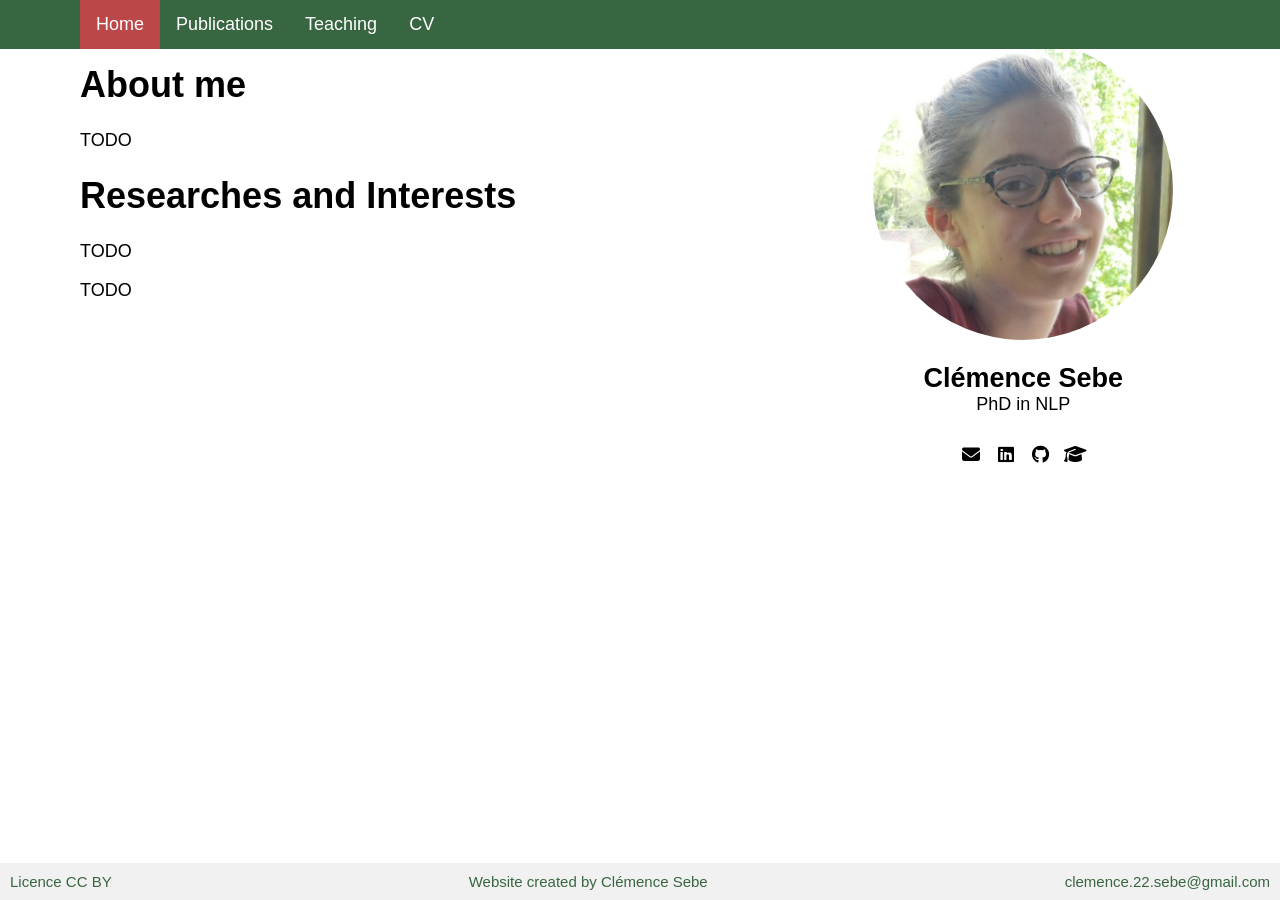
==== index.html @ d8894b18 "add debut site" ====
<!DOCTYPE html>

<html>

    <head>

        <!-- Title of the current page -->
        <title> Home - Clemence Sebe </title>

        <!-- UTF-8 encoding -->
        <meta charset="UTF-8">

        <!-- Load the css files -->
        <link rel="stylesheet" href="css/medias.css">
        <link rel="stylesheet" href="css/style.css">

        <!-- Load icons from online database -->
        <link rel="stylesheet" href="https://cdnjs.cloudflare.com/ajax/libs/font-awesome/6.5.2/css/all.min.css">

        <!-- Load the topnav bar and the footer -->
        <script src="/utils/topnav.js"></script>
        <script src="/utils/footer.js"></script>

    </head>

    <body>

        <div id="topnav"></div>

        <div class="multi-container">

            <div class="main-column">
        
                <h1> About me </h1>

                <p> TODO </p>

                <h1> Researches and Interests </h1>

                <p> TODO </p>

                <p> TODO </p>

            </div>

            <div class="side-column"> 

                <div class="profile">  

                    <img src="/img/sebe_profile.jpeg" alt="Profile picture" class="profile-pic">

                    <div class="social-links"> 

                        <h2 style="margin-bottom: 0; text-align: center;"> Clémence Sebe </h2>
                        <p style="margin-top: 0; margin-bottom: 30px; text-align: center;"> PhD in NLP </p>
                        
                        <a href="mailto:clemence.22.sebe@gmail.com">
                            <i class="fas fa-envelope"></i> 
                        </a>

                        <a href="https://www.linkedin.com/in/clémence-sebe-771ba2261/" target="_blank">
                            <i class="fab fa-linkedin"></i>
                        </a>

                        <a href="https://github.com/ClemenceS" target="_blank">
                            <i class="fab fa-github"></i>
                        </a>

                        <a href="https://scholar.google.com/citations?user=ChzoRoQAAAAJ&hl=fr" target="_blank">
                            <i class="fas fa-graduation-cap"></i>
                        </a>

                    </div>

                </div>

            </div>

        </div>

    </body>

    <footer>
        <div id="footer"></div>
    </footer>

</html>
---- css/medias.css ----
/* multi-container layout stacks when screen too small */
@media screen and (max-width: 768px) {
    .multi-container {
        flex-direction: column;
    }
    .main-column,
    .side-column {
        width: 100%;
    }
}

/* When the screen is less than 600 pixels wide, hide all links, except for the first one ("Home"). Show the link that contains should open and close the topnav (.icon) */
@media screen and (max-width: 600px) {
    .topnav a:not(:first-child) {display: none;}
    .topnav a.icon {
      float: right;
      display: block;
    }
  }
  
  /* The "responsive" class is added to the topnav with JavaScript when the user clicks on the icon. This class makes the topnav look good on small screens (display the links vertically instead of horizontally) */
  @media screen and (max-width: 600px) {
    .topnav.responsive {position: relative;}
    .topnav.responsive a.icon {
      position: absolute;
      right: 0;
      top: 0;
    }
    .topnav.responsive a {
      float: none;
      display: block;
      text-align: left;
    }
  }
---- css/style.css ----
/* COLORS */

:root{
  --color1: #ffffff;
  --color2: #386641; 
  --color3: #000000;
  --color4: #f1f1f1;
  --color5: #bc4749;
  --color6: #a7c957;
  --color7: #ffffff;
}

/* GENERAL PURPOSE */

* {
  box-sizing: border-box;
}

html {
  font-family: Helvetica;
}

body {
  font-weight: 500;
  font-size: 18px;
  text-decoration: none;
  text-align: justify;
  color: var(--color3);
  background-color: var(--color1);
  margin: 0;
}

li {
  margin: 10px 0;
}

table, th, td {
  border: 1px solid var(--color3);
  border-collapse: collapse;
  padding: 10px;
}

/* TOP NAVIGATION BAR */

.topnav {
  background-color: var(--color2);
  position: fixed;
  width: 100%;
  left: 0;
  top: 0;
}

.topnav-content {
  width: min(1200px, 100%);
  margin: 0 auto;
  padding: 0 40px;
  overflow: hidden;
}

.topnav-content a {
  float: left;
  display: block;
  padding: 14px 16px;
  color: var(--color1);
  text-align: center;
  text-decoration: none;
}

.topnav a:hover {
  background-color: var(--color1);
  color: var(--color2);
}

.topnav a.active {
  background-color: var(--color5);
  color: var(--color1);
}

.topnav .icon {
  display: none;
} 

/* PAGE STRUCTURE */

.single-container {
  display: block;
  width: min(1200px, 100%);
  margin: 0 auto;
  padding: 40px;
  margin-bottom: 40px;
}

.multi-container-updown {
  display: block;
  margin: 0 auto;
  width: min(1200px, 100%);
  border: 2px solid var(--color6);
  border-radius: 10px;
  padding: 40px;
  margin-bottom: 40px; /* espace entre les blocs */
  background-color: var(--color7);
}

.multi-container {
  display: flex;
  gap: 20px;
  width: min(1200px, 100%);
  margin: 0 auto;
  padding: 20px;
  margin-bottom: 40px;
}

.main-column {
  flex: 2;
  padding: 20px;
  box-sizing: border-box;
}

.side-column {
  flex: 1;
  padding: 20px;
  display: flex;
  justify-content: center;
  align-items: center;
}

/* PROFILE SIDE BAR */

.profile {
  width: 100%;
  max-width: 300px;
}

.profile-pic {
  width: 100%;
  max-width: 300px;
  height: auto; 
  border-radius: 50%;
  object-fit: cover;
  display: block;
  margin: 0 auto;
}

.social-links {
  text-align: center;
}

.social-links a {
  color: var(--color3);
  text-decoration: none;
}

.social-links i {
  width: 30px;
  text-align: center;
}

/* BLOG POSTS */

.blog-grid {
  display: grid;
  grid-template-columns: repeat(auto-fit, minmax(300px, 1fr));
  width: min(1200px, 100%);
  padding: 40px;
  padding-left: 0;
  padding-right: 0;
  gap: 20px;
}

.post {
  background-color: var(--color4);
  padding: 20px;
  padding-top: 0px;
  text-align:left;
}

.post a {
  color: var(--color3);
  text-decoration: none;
}

.post a:hover {
  text-decoration: underline;
}

.post-sum {
  min-width: 200px;
  max-width: 1000px;
  height: 80px;
  font-size: 16px;
  margin-bottom: 20px;
  overflow: scroll;
}

.post-footer {
  font-size: 15px;
  color: var(--color2);
  bottom: 0;
}

/* FOOTER */

.footer {
  position: fixed;
  left: 0;
  bottom: 0;
  width: 100%;
  background-color: var(--color4);
  color: var(--color2);
  text-align: center;
  font-size: 15px;
  padding: 10px;
  margin: 0;
  display: flex;
  align-items: flex-end;
  justify-content: space-between;
}
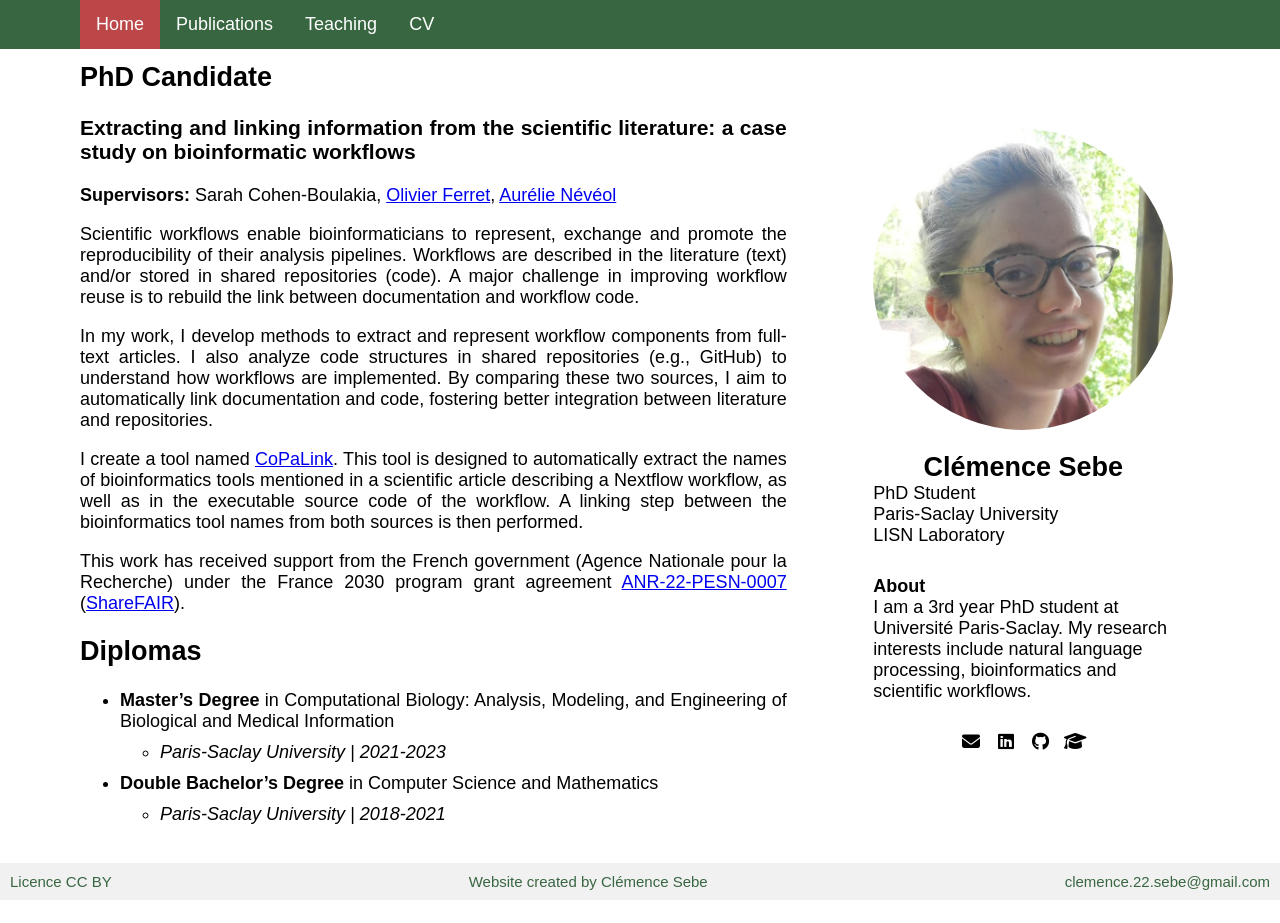
==== commit f051670f: "update website" ====
--- a/index.html
+++ b/index.html
@@ -31,15 +31,29 @@
 
             <div class="main-column">
         
-                <h1> About me </h1>
+                <h2> PhD Candidate </h2>
 
-                <p> TODO </p>
+                <h3> Extracting and linking information from the scientific literature: a case study on bioinformatic workflows</h3>
+                
+                <p><b>Supervisors:</b> Sarah Cohen-Boulakia, <a target="_blank" href="http://oferret.free.fr/">Olivier Ferret</a>, <a target="_blank" href="https://perso.limsi.fr/neveol/">Aurélie Névéol</a></p>
 
-                <h1> Researches and Interests </h1>
+                <p>Scientific workflows enable bioinformaticians to represent, exchange and promote the reproducibility of their analysis pipelines. Workflows are described in the literature (text) and/or stored in shared repositories (code). A major challenge in improving workflow reuse is to rebuild the link between documentation and workflow code.</p>
 
-                <p> TODO </p>
+                <p>In my work, I develop methods to extract and represent workflow components from full-text articles. I also analyze code structures in shared repositories (e.g., GitHub) to understand how workflows are implemented. By comparing these two sources, I aim to automatically link documentation and code, fostering better integration between literature and repositories.</p>
 
-                <p> TODO </p>
+                <p>I create a tool named <a target="_blank" href="https://gitlab.liris.cnrs.fr/sharefair/copalink">CoPaLink</a>. This tool is designed to automatically extract the names of bioinformatics tools mentioned in a scientific article describing a Nextflow workflow, as well as in the executable source code of the workflow. A linking step between the bioinformatics tool names from both sources is then performed.</p>
+
+                <p> This work has received support from the French government (Agence Nationale pour la Recherche) under the France 2030 program grant agreement <a target="_blank" href="https://pepr-santenum.fr/2023/11/08/sharefair/">ANR-22-PESN-0007</a> (<a target="_blank" href="https://projet.liris.cnrs.fr/sharefair/">ShareFAIR</a>).</p>  
+                
+                
+                <h2> Diplomas </h2>
+
+                <ul>
+                    <li> <b>Master’s Degree</b> in Computational Biology: Analysis, Modeling, and Engineering of Biological and Medical Information </li>
+                    <ul> <li><em>Paris-Saclay University | 2021-2023</em></li></ul>
+                    <li> <b>Double Bachelor’s Degree</b> in Computer Science and Mathematics</li>
+                    <ul> <li><em>Paris-Saclay University | 2018-2021</em></li></ul>
+                </ul>
 
             </div>
 
@@ -49,11 +63,17 @@
 
                     <img src="/img/sebe_profile.jpeg" alt="Profile picture" class="profile-pic">
 
+    
                     <div class="social-links"> 
 
                         <h2 style="margin-bottom: 0; text-align: center;"> Clémence Sebe </h2>
-                        <p style="margin-top: 0; margin-bottom: 30px; text-align: center;"> PhD in NLP </p>
+                        <p style="margin: 0; text-align: left;"> PhD Student </p>
+                        <p style="margin: 0; text-align: left;"> Paris-Saclay University</p>
+                        <p style="margin: 0; margin-top: 0; margin-bottom: 30px; text-align: left;"> <a target="_blank" href="https://www.lisn.upsaclay.fr/">LISN Laboratory</a></p>  
                         
+                        <p style="margin: 0; text-align: left;"><b>About</b></p>
+                        <p style="margin: 0; text-align: left; margin-bottom: 30px;">I am a 3rd year PhD student at Université Paris-Saclay. My research interests include natural language processing, bioinformatics and scientific workflows.</p>
+
                         <a href="mailto:clemence.22.sebe@gmail.com">
                             <i class="fas fa-envelope"></i> 
                         </a>
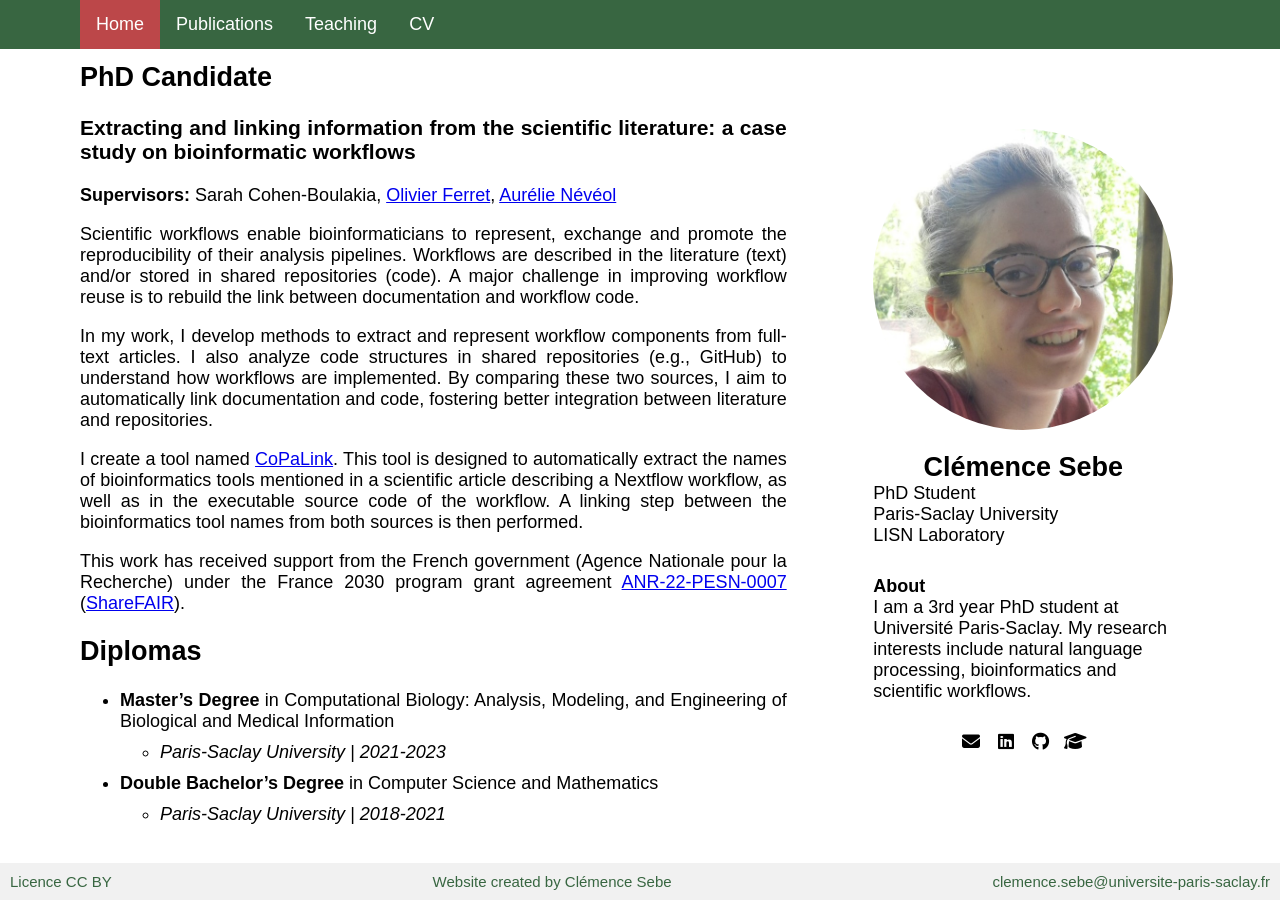
==== commit 6e6be430: "changement mail adress" ====
--- a/index.html
+++ b/index.html
@@ -74,7 +74,7 @@
                         <p style="margin: 0; text-align: left;"><b>About</b></p>
                         <p style="margin: 0; text-align: left; margin-bottom: 30px;">I am a 3rd year PhD student at Université Paris-Saclay. My research interests include natural language processing, bioinformatics and scientific workflows.</p>
 
-                        <a href="mailto:clemence.22.sebe@gmail.com">
+                        <a href="mailto:clemence.sebe@universite-paris-saclay.fr">
                             <i class="fas fa-envelope"></i> 
                         </a>
 
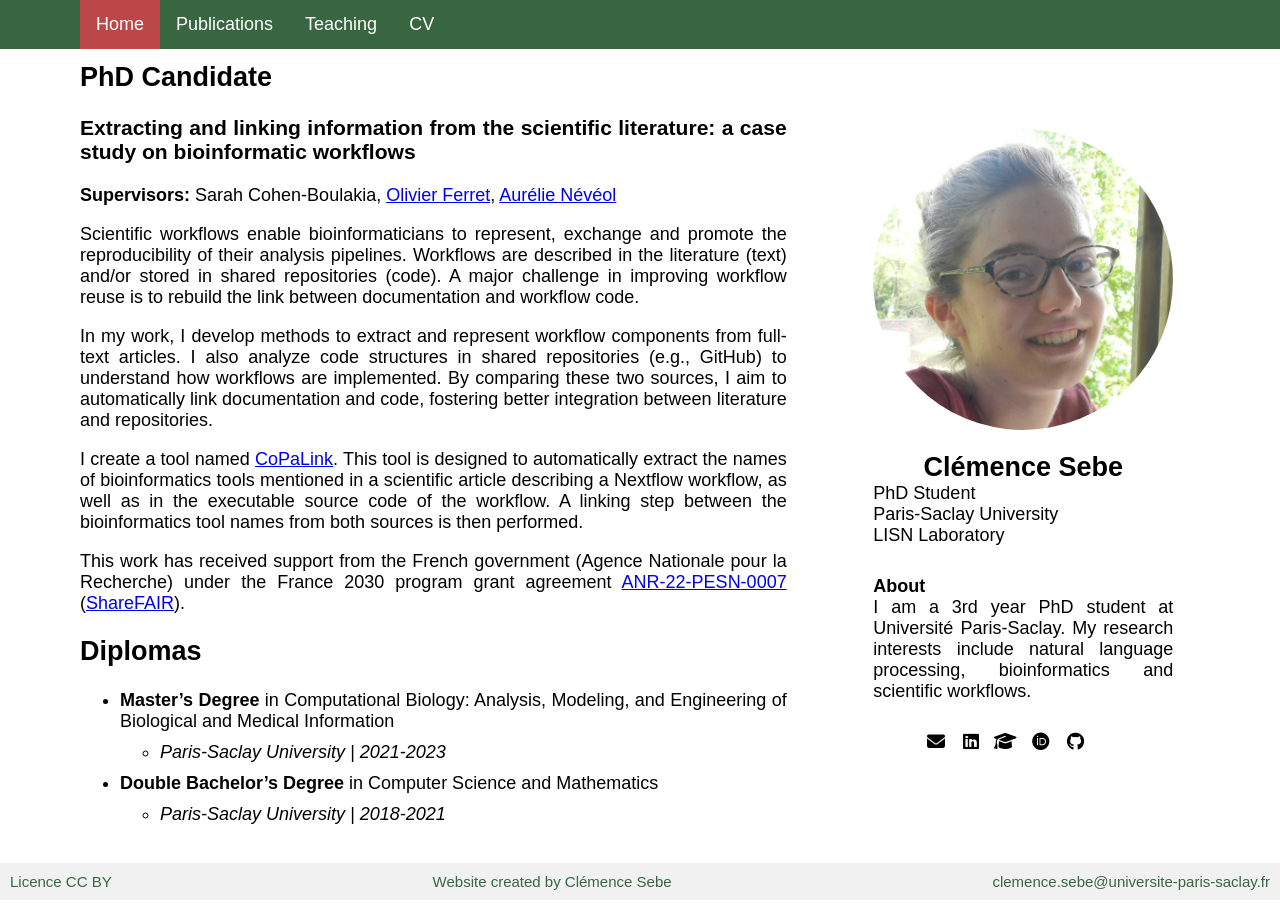
==== commit 528e0732: "add info" ====
--- a/index.html
+++ b/index.html
@@ -72,7 +72,7 @@
                         <p style="margin: 0; margin-top: 0; margin-bottom: 30px; text-align: left;"> <a target="_blank" href="https://www.lisn.upsaclay.fr/">LISN Laboratory</a></p>  
                         
                         <p style="margin: 0; text-align: left;"><b>About</b></p>
-                        <p style="margin: 0; text-align: left; margin-bottom: 30px;">I am a 3rd year PhD student at Université Paris-Saclay. My research interests include natural language processing, bioinformatics and scientific workflows.</p>
+                        <p style="margin: 0; text-align: justify; margin-bottom: 30px;">I am a 3rd year PhD student at Université Paris-Saclay. My research interests include natural language processing, bioinformatics and scientific workflows.</p>
 
                         <a href="mailto:clemence.sebe@universite-paris-saclay.fr">
                             <i class="fas fa-envelope"></i> 
@@ -82,13 +82,22 @@
                             <i class="fab fa-linkedin"></i>
                         </a>
 
+                        <a href="https://scholar.google.com/citations?user=ChzoRoQAAAAJ&hl=fr" target="_blank">
+                            <i class="fas fa-graduation-cap"></i>
+                        </a>
+                        
+                        <a href="https://orcid.org/0000-0003-1988-1875" target="_blank">
+                            <i class="fa-brands fa-orcid"></i>
+                        </a>
+
                         <a href="https://github.com/ClemenceS" target="_blank">
                             <i class="fab fa-github"></i>
                         </a>
 
-                        <a href="https://scholar.google.com/citations?user=ChzoRoQAAAAJ&hl=fr" target="_blank">
-                            <i class="fas fa-graduation-cap"></i>
+                        <a href="https://huggingface.co/csebe" target="_blank">
+                            <i class="fa-brands fa-hugging-face"></i>
                         </a>
+
 
                     </div>
 
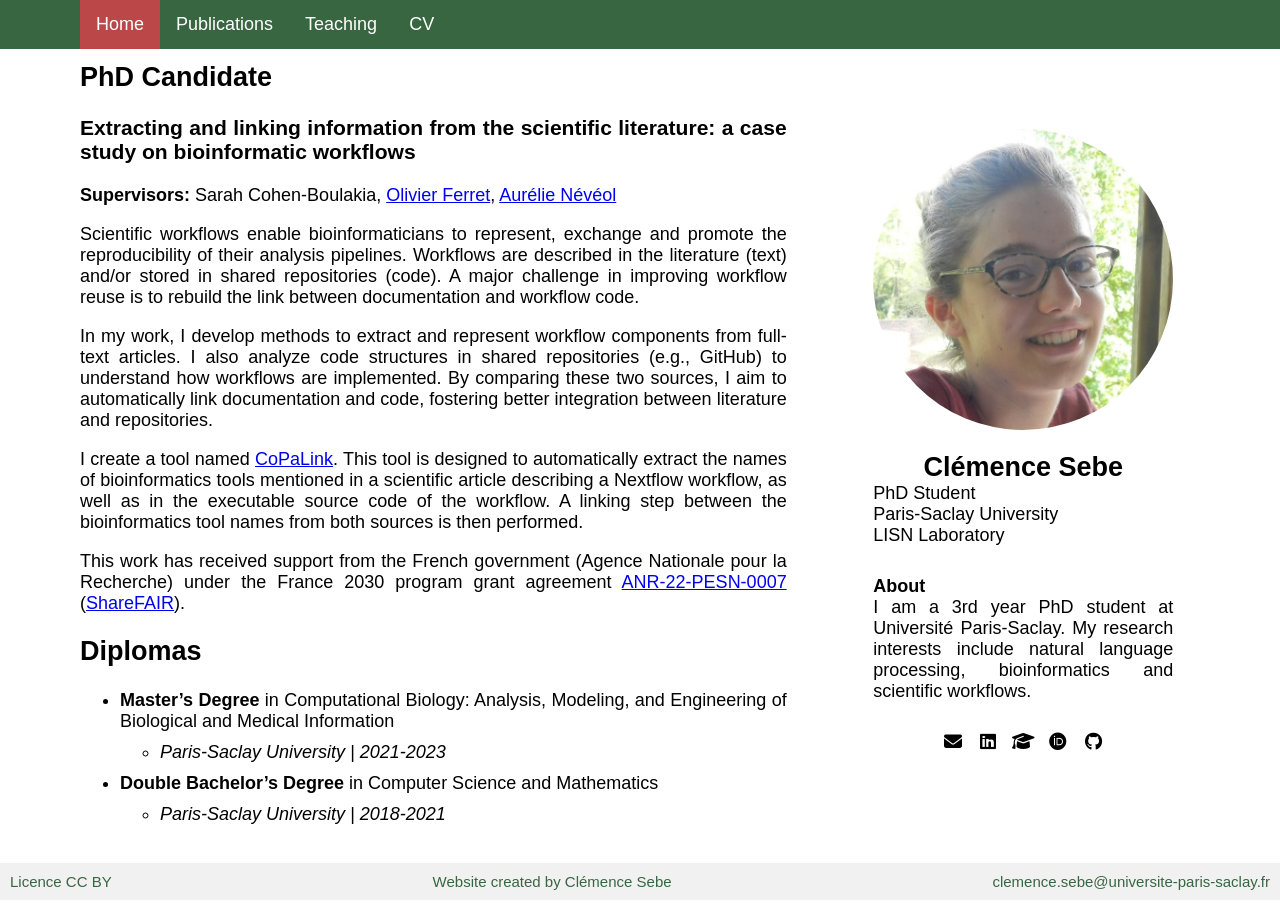
==== commit 79d7c0df: "correct bug" ====
--- a/index.html
+++ b/index.html
@@ -94,9 +94,9 @@
                             <i class="fab fa-github"></i>
                         </a>
 
-                        <a href="https://huggingface.co/csebe" target="_blank">
+                        <!-- <a href="https://huggingface.co/csebe" target="_blank">
                             <i class="fa-brands fa-hugging-face"></i>
-                        </a>
+                        </a> -->
 
 
                     </div>
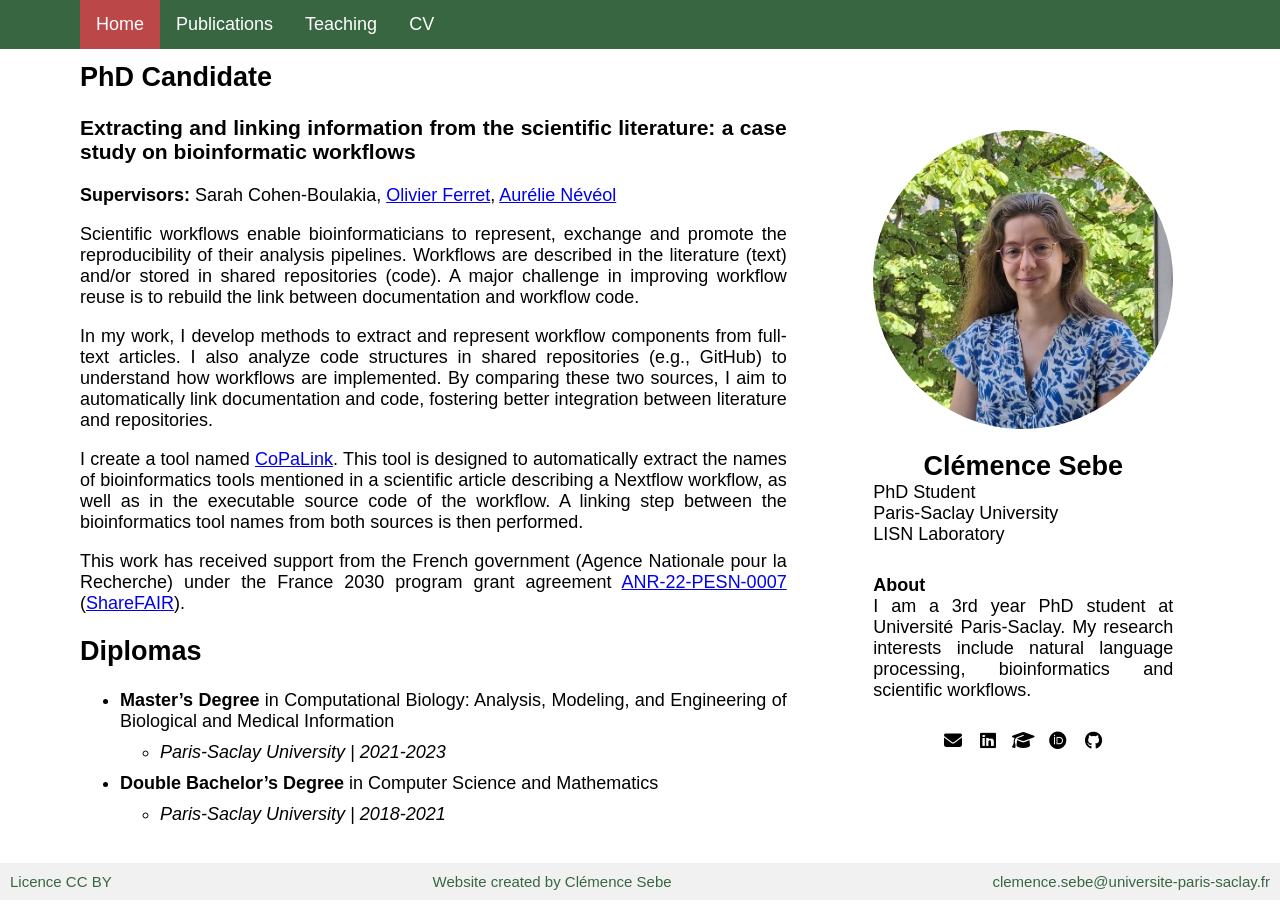
==== commit eb9b12e3: "update picture" ====
--- a/index.html
+++ b/index.html
@@ -61,7 +61,7 @@
 
                 <div class="profile">  
 
-                    <img src="/img/sebe_profile.jpeg" alt="Profile picture" class="profile-pic">
+                    <img src="/img/sebe_picture.jpg" alt="Profile picture" class="profile-pic">
 
     
                     <div class="social-links"> 
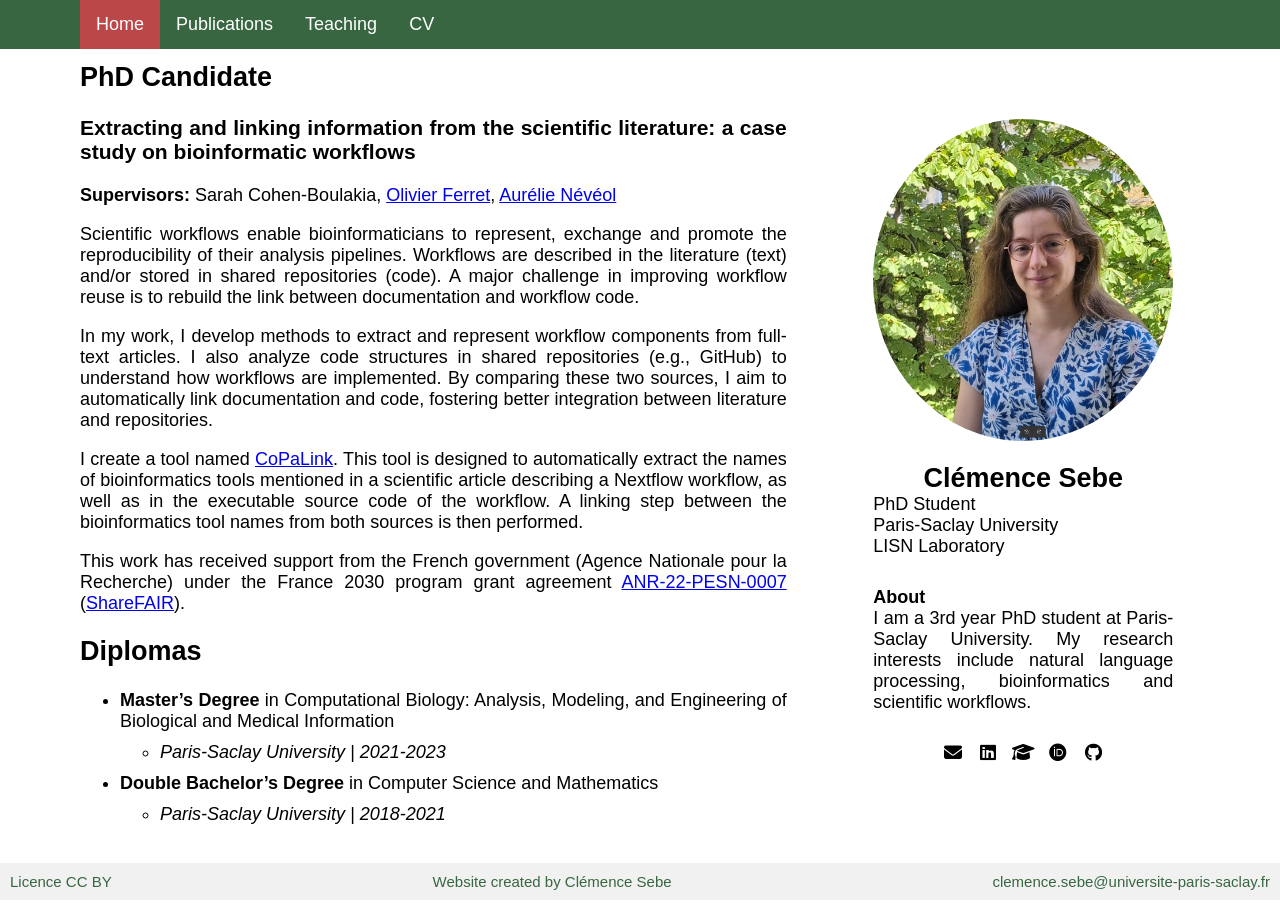
==== commit 13ddcea7: "little modif" ====
--- a/index.html
+++ b/index.html
@@ -61,7 +61,7 @@
 
                 <div class="profile">  
 
-                    <img src="/img/sebe_picture.jpg" alt="Profile picture" class="profile-pic">
+                    <img src="/img/sebe_picture.png" alt="Profile picture" class="profile-pic">
 
     
                     <div class="social-links"> 
@@ -72,7 +72,7 @@
                         <p style="margin: 0; margin-top: 0; margin-bottom: 30px; text-align: left;"> <a target="_blank" href="https://www.lisn.upsaclay.fr/">LISN Laboratory</a></p>  
                         
                         <p style="margin: 0; text-align: left;"><b>About</b></p>
-                        <p style="margin: 0; text-align: justify; margin-bottom: 30px;">I am a 3rd year PhD student at Université Paris-Saclay. My research interests include natural language processing, bioinformatics and scientific workflows.</p>
+                        <p style="margin: 0; text-align: justify; margin-bottom: 30px;">I am a 3rd year PhD student at Paris-Saclay University. My research interests include natural language processing, bioinformatics and scientific workflows.</p>
 
                         <a href="mailto:clemence.sebe@universite-paris-saclay.fr">
                             <i class="fas fa-envelope"></i> 
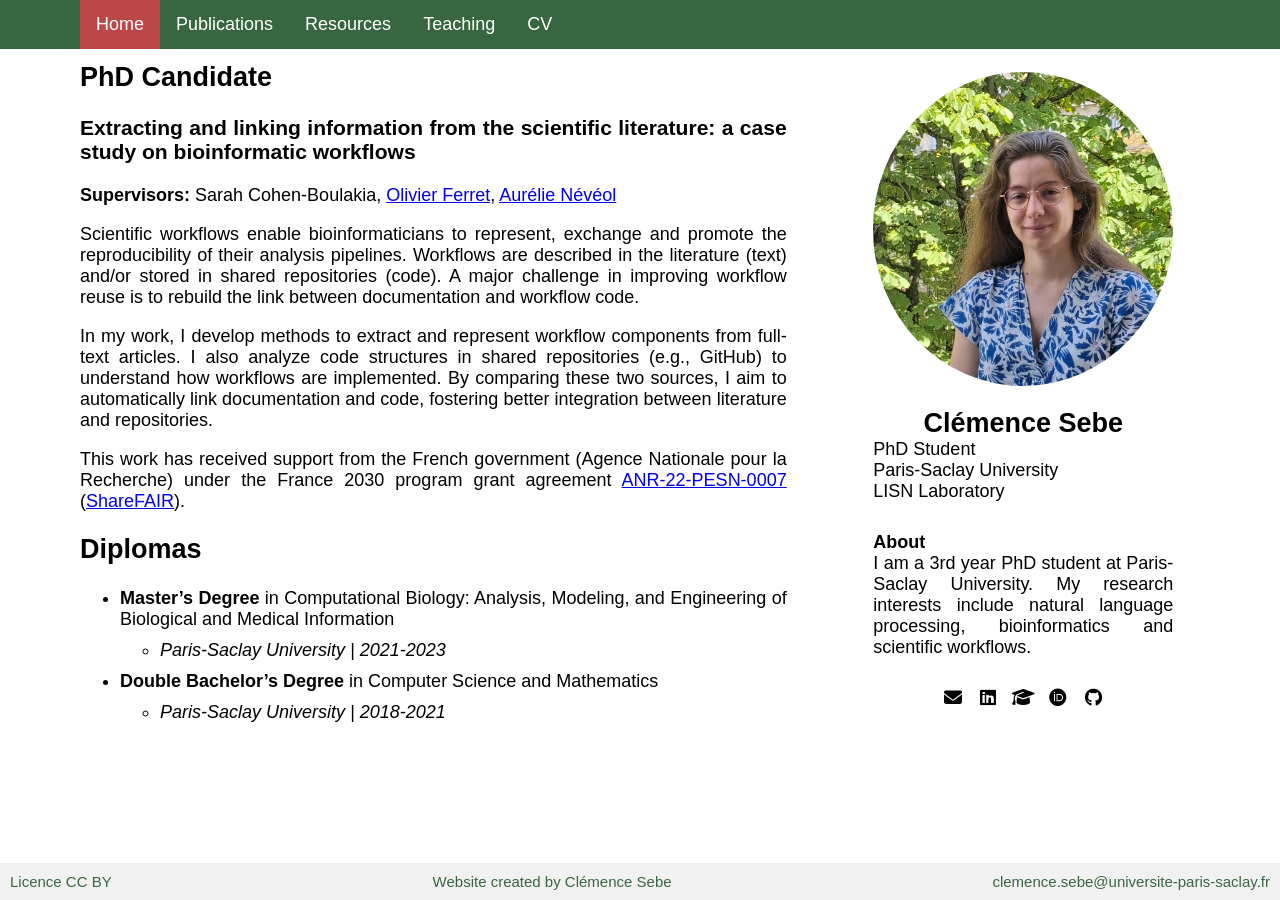
==== commit 547c3425: "update website" ====
--- a/index.html
+++ b/index.html
@@ -41,8 +41,7 @@
 
                 <p>In my work, I develop methods to extract and represent workflow components from full-text articles. I also analyze code structures in shared repositories (e.g., GitHub) to understand how workflows are implemented. By comparing these two sources, I aim to automatically link documentation and code, fostering better integration between literature and repositories.</p>
 
-                <p>I create a tool named <a target="_blank" href="https://gitlab.liris.cnrs.fr/sharefair/copalink">CoPaLink</a>. This tool is designed to automatically extract the names of bioinformatics tools mentioned in a scientific article describing a Nextflow workflow, as well as in the executable source code of the workflow. A linking step between the bioinformatics tool names from both sources is then performed.</p>
-
+                <!-- <p>I create a tool named <a target="_blank" href="https://gitlab.liris.cnrs.fr/sharefair/copalink">CoPaLink</a>. This tool is designed to automatically extract the names of bioinformatics tools mentioned in a scientific article describing a Nextflow workflow, as well as in the executable source code of the workflow. A linking step between the bioinformatics tool names from both sources is then performed.</p> -->
                 <p> This work has received support from the French government (Agence Nationale pour la Recherche) under the France 2030 program grant agreement <a target="_blank" href="https://pepr-santenum.fr/2023/11/08/sharefair/">ANR-22-PESN-0007</a> (<a target="_blank" href="https://projet.liris.cnrs.fr/sharefair/">ShareFAIR</a>).</p>  
                 
                 
--- a/css/style.css
+++ b/css/style.css
@@ -8,6 +8,7 @@
   --color5: #bc4749;
   --color6: #a7c957;
   --color7: #ffffff;
+  --color8: #f0fdeb;
 }
 
 /* GENERAL PURPOSE */
@@ -108,6 +109,44 @@
   margin: 0 auto;
   padding: 20px;
   margin-bottom: 40px;
+}
+
+.main-container-next {
+  display: grid;
+  grid-template-columns: repeat(2, 1fr); 
+  gap: 20px; 
+  width: min(1200px, 100%);
+  margin: 0 auto;
+  border: 2px solid var(--color6);
+  border-radius: 10px;
+  padding: 40px;
+  background-color: var(--color7);
+}
+
+.sub-box-next {
+  border: 1px solid var(--color6);
+  border-radius: 8px;
+  padding: 20px;
+  background-color: var(--color8); 
+}
+
+.main-container-updown {
+  display: flex;
+  flex-direction: column; 
+  gap: 20px; 
+  width: min(1200px, 100%);
+  margin: 0 auto;
+  border: 2px solid var(--color6);
+  border-radius: 10px;
+  padding: 40px;
+  background-color: var(--color7);
+}
+
+.sub-box-updown {
+  border: 1px solid var(--color6);
+  border-radius: 8px;
+  padding: 20px;
+  background-color: var(--color8); 
 }
 
 .main-column {
@@ -215,3 +254,12 @@
   align-items: flex-end;
   justify-content: space-between;
 }
+
+/* IMG */
+
+.center-img {
+  display: block;
+  margin: 0 auto;
+  width: 60%;
+  height: auto;
+}
